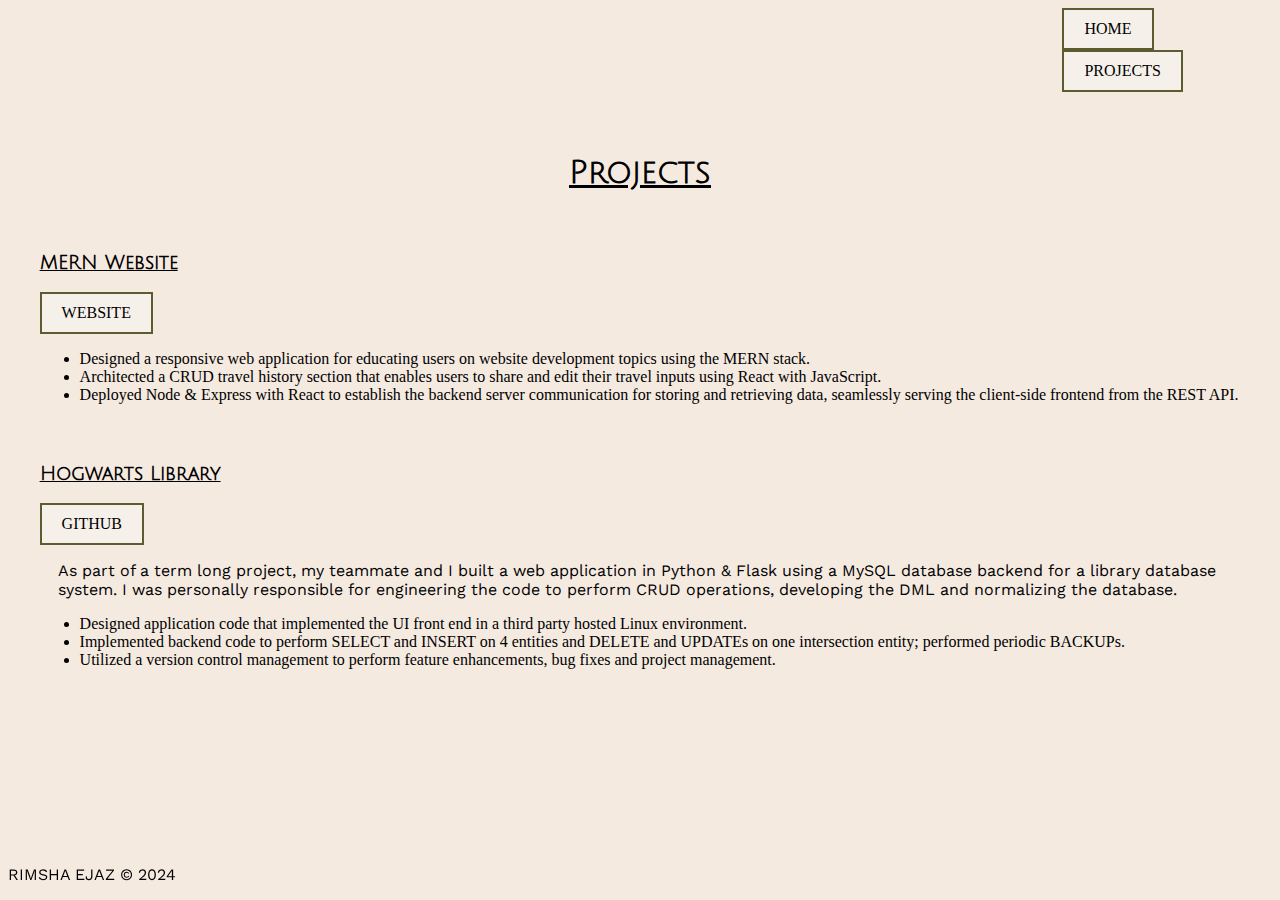
==== project.html @ baedec99 "Add files via upload" ====
<!DOCTYPE html>
<html>
  <head>
    <meta charset="utf-8" />
    <meta http-equiv="X-UA-Compatible" content="IE=edge" />
    <title>Rimsha Ejaz</title>
    <link rel="icon" href="images/favicon.ico">
    <meta name="viewport" content="width=device-width, initial-scale=1" />
    <link rel="stylesheet" type="text/css" media="screen" href="main.css" />
   

    <link rel="apple-touch-icon" sizes="180x180" href="/apple-touch-icon.png">
    <link rel="icon" type="image/png" sizes="32x32" href="/favicon-32x32.png">
    <link rel="icon" type="image/png" sizes="16x16" href="/favicon-16x16.png">
    <link rel="manifest" href="/site.webmanifest">
  </head>
  <body>
    <nav id="links" class="main-links">
      <a class="main-links" href="index.html">HOME</a>
      <a class="main-links" href="project.html" >PROJECTS</a>
    </nav>
    <header>
      <h1>Projects</h1>
    </header>
    <main>
      <section class="projects">
      <article class="mern">
        <h3>MERN Website</h3>
        <a class="project" href="https://learn-mern-with-rimsha.onrender.com/" target="_blank">WEBSITE</a>
        <p class="project">
          <ul>
            <li>
              Designed a responsive web application for educating users on 
              website development topics using the MERN stack.
            </li>
            <li>
              Architected a CRUD travel history section that enables users to share and edit their
              travel inputs using React with JavaScript.
            </li>
            <li>
              Deployed Node & Express with React to establish the backend server communication for storing and 
              retrieving data, seamlessly serving the client-side frontend from the REST API.
            </li>
          </ul> 
        </p>
      </article>
      <article class="hogwarts">
        <h3>Hogwarts Library</h3>
        <a class="project" href="https://github.com/rimshaejaz/Hogwarts_Library" target="_blank">GITHUB</a>
        <p class="project"> 
          As part of a term long project, my teammate and I built a web application in Python & Flask using a 
          MySQL database backend for a library database system. I was personally responsible for engineering 
          the code to perform CRUD operations, developing the DML and normalizing the database.
          <ul>
            <li>
              Designed application code that implemented the UI front end in a third party hosted Linux environment.
            </li>
            <li>
              Implemented backend code to perform SELECT and INSERT on 4 entities and DELETE and UPDATEs on one intersection 
              entity; performed periodic BACKUPs.
            </li>
            <li>
              Utilized a version control management to perform feature enhancements, bug fixes and project management.
            </li>
          </ul> 
        </p>
      </article>
      </section>
    </main>
    <footer id="footer" class="footer"><p>RIMSHA EJAZ &copy 2024</p></footer>
  </body>
</html>
---- main.css ----
/*  ===== MOBILE styles (reside at the top and are inherited by all devices) ===== */
/*  ===== See tablet, desktop, and print @media queries at the bottom. */


/*   ----- Imports  -----  */
  /* @import 'node_modules/modern-normalize/modern-normalize.css';  npm install modern-normalize  Resets elements for browser consistency.  https://www.npmjs.com/package/modern-normalize */         
  /* @import "component1.css";   Component-specific stylesheets, if any.   */
  /* @import url(//fonts.googleapis.com/css?family=Font+Name); Add fonts from a hosted services like Google Fonts.   */

  @import url('https://fonts.googleapis.com/css2?family=Julius+Sans+One&display=swap');
  @import url('https://fonts.googleapis.com/css2?family=Work+Sans&display=swap');
  /*   ----- Variables  -----  */
:root {
    --olive: #5d5c31;
    --white: #f6f0ea;
    --burgundy: #8C2B32;
    --black: #000000;
    --cream: #F5eae0;
  }
  
  /*  ----- Viewport ----- elements inherited by all remaining elements ----- */
  body {       /* Can alternatively define in html {}. */
    background-color: var(--cream);
    p {font-family: 'Work Sans', generic;}
    h1, h2, h3, h4, h5, h6, footer {font-family: 'Julius Sans One', generic;} /* Define with at least one font name and its related generic family name.*/
  }
  h1, h2{ 
    text-align: center;
    text-decoration: underline;
  }

  h3 {
    text-decoration: underline;
  }
  
  h2.intro{
    text-align: left;
    text-decoration: underline;
    margin-bottom: 2.5%;
    margin-left: 2%;
  }

  p.intro{
    margin-left: 10%;
    margin-right: 10%;
    text-align: center;
    line-height: 30px;
  }

  p.project {
    margin-left: 1.5%;
  }

  /*  ----- Page layout blocks -----  */
  header {
    margin-top: 5%;
  }

  article.contact-links {
    text-align: center;
    margin-top: 4%;
  }

  article.intro-para{
    margin-top: 5%;
    text-align: left;
  }

  article.hogwarts {
    margin-top: 5%;
  }

  section.projects {
    margin-top: 5%;
    margin-left: 2.5%;
    margin-right: 2.5%;
  }

  footer {
    position: fixed;
    bottom: 0;
    width: 100%;
  }

  
  /* ----- Anchors ----- Text links */
  a:link, a:visited {
    background-color: var(--white);
    color: #000000;
    border: 2px solid #5d5c31;
    padding: 10px 20px;
    text-align: center;
    text-decoration: none;
    display: inline-block;
  }
  
  a:hover, a:active {
    background-color: var(--olive);
    color: var(--white);
  }

  a.main-links{
    margin-left: 2.5%;
    margin-right: 2.5%;
  }

  a.contact {
    margin-left: 2.5%;
    margin-right: 2.5%;
  }


  
  /*  ----- Navigation & Footer -----   */
  nav.main-links {
    margin-left: 83%;
  }

  
  @keyframes App-logo {}
  
  /*   ===== TABLET  media query overrides mobile styles ===== */
  @media all and (min-width: 600px) {}
  
  /*   ===== DESKTOP  media query overrides mobile and tablet styles ===== */
  @media all and (min-width: 1080px) {}
  
  /*   ===== PRINT  media query overrides previous styles =====  */
  @media print {}
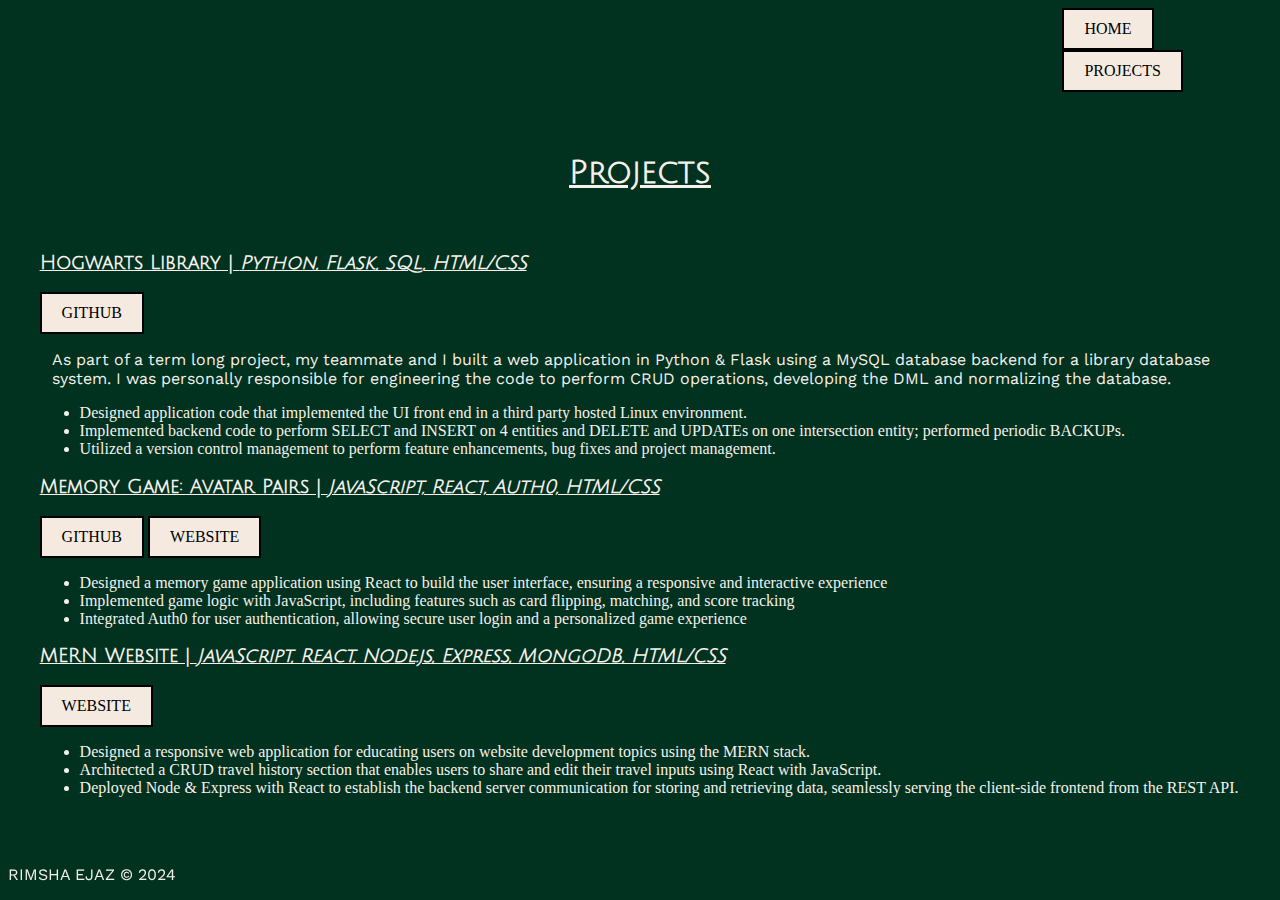
==== commit 7fd445c6: "Update project.html" ====
--- a/project.html
+++ b/project.html
@@ -24,52 +24,67 @@
     </header>
     <main>
       <section class="projects">
-      <article class="mern">
-        <h3>MERN Website</h3>
-        <a class="project" href="https://learn-mern-with-rimsha.onrender.com/" target="_blank">WEBSITE</a>
-        <p class="project">
-          <ul>
-            <li>
+        <article class="hogwarts">
+          <h3>Hogwarts Library | <i>Python, Flask, SQL, HTML/CSS</i></h3>
+          <a class="project" href="https://github.com/rimshaejaz/Hogwarts_Library" target="_blank">GITHUB</a>
+          <p class="project"> 
+            As part of a term long project, my teammate and I built a web application in Python & Flask using a 
+            MySQL database backend for a library database system. I was personally responsible for engineering 
+            the code to perform CRUD operations, developing the DML and normalizing the database.
+            <ul>
+              <li>
+                Designed application code that implemented the UI front end in a third party hosted Linux environment.
+              </li>
+              <li>
+                Implemented backend code to perform SELECT and INSERT on 4 entities and DELETE and UPDATEs on one intersection 
+                entity; performed periodic BACKUPs.
+              </li>
+              <li>
+                Utilized a version control management to perform feature enhancements, bug fixes and project management.
+              </li>
+            </ul> 
+          </p>
+        </article>
+        <article class="atla">
+          <h3>Memory Game: Avatar Pairs | <i>JavaScript, React, Auth0, HTML/CSS</i></h3>
+          <a class="project" href="https://github.com/rimshaejaz/memory-game" target="_blank">GITHUB</a>
+          <a class="project" href="https://atla-memory.onrender.com/" target="_blank">WEBSITE</a>
+          <p class="project"> 
+            <ul>
+              <li>
+                Designed a memory game application using React to build the user interface, ensuring a responsive and interactive experience
+              </li>
+              <li>
+                Implemented game logic with JavaScript, including features such as card flipping, matching, and score tracking
+              </li>
+              <li>
+                Integrated Auth0 for user authentication, allowing secure user login and a personalized game experience
+              </li>
+            </ul> 
+          </p>
+        </article>
+        <article class="mern">
+          <h3>MERN Website | <i>JavaScript, React, Node.js, Express, MongoDB, HTML/CSS</i></h3>
+          <a class="project" href="https://learn-mern-with-rimsha.onrender.com/" target="_blank">WEBSITE</a>
+          <p class="project">
+            <ul>
+              <li>
               Designed a responsive web application for educating users on 
               website development topics using the MERN stack.
-            </li>
-            <li>
+              </li>
+              <li>
               Architected a CRUD travel history section that enables users to share and edit their
               travel inputs using React with JavaScript.
-            </li>
-            <li>
+              </li>
+              <li>
               Deployed Node & Express with React to establish the backend server communication for storing and 
               retrieving data, seamlessly serving the client-side frontend from the REST API.
-            </li>
-          </ul> 
-        </p>
-      </article>
-      <article class="hogwarts">
-        <h3>Hogwarts Library</h3>
-        <a class="project" href="https://github.com/rimshaejaz/Hogwarts_Library" target="_blank">GITHUB</a>
-        <p class="project"> 
-          As part of a term long project, my teammate and I built a web application in Python & Flask using a 
-          MySQL database backend for a library database system. I was personally responsible for engineering 
-          the code to perform CRUD operations, developing the DML and normalizing the database.
-          <ul>
-            <li>
-              Designed application code that implemented the UI front end in a third party hosted Linux environment.
-            </li>
-            <li>
-              Implemented backend code to perform SELECT and INSERT on 4 entities and DELETE and UPDATEs on one intersection 
-              entity; performed periodic BACKUPs.
-            </li>
-            <li>
-              Utilized a version control management to perform feature enhancements, bug fixes and project management.
-            </li>
-          </ul> 
-        </p>
-      </article>
+              </li>
+            </ul> 
+          </p>
+        </article>
       </section>
     </main>
     <footer id="footer" class="footer"><p>RIMSHA EJAZ &copy 2024</p></footer>
   </body>
 </html>
-
-
-
--- a/main.css
+++ b/main.css
@@ -11,7 +11,7 @@
   @import url('https://fonts.googleapis.com/css2?family=Work+Sans&display=swap');
   /*   ----- Variables  -----  */
 :root {
-    --olive: #5d5c31;
+    --olive: #013220;
     --white: #f6f0ea;
     --burgundy: #8C2B32;
     --black: #000000;
@@ -20,9 +20,12 @@
   
   /*  ----- Viewport ----- elements inherited by all remaining elements ----- */
   body {       /* Can alternatively define in html {}. */
-    background-color: var(--cream);
+    background-color: var(--olive);
     p {font-family: 'Work Sans', generic;}
-    h1, h2, h3, h4, h5, h6, footer {font-family: 'Julius Sans One', generic;} /* Define with at least one font name and its related generic family name.*/
+    h1, h2, h3, h4, h5, h6, footer {
+      font-family: 'Julius Sans One', generic;
+      color: var(--white);
+    } 
   }
   h1, h2{ 
     text-align: center;
@@ -45,10 +48,16 @@
     margin-right: 10%;
     text-align: center;
     line-height: 30px;
+    color: var(--white);
   }
 
   p.project {
-    margin-left: 1.5%;
+    margin-left: 1%;
+    color: var(--white);
+  }
+
+  ul {
+    color: var(--white);
   }
 
   /*  ----- Page layout blocks -----  */
@@ -85,9 +94,9 @@
   
   /* ----- Anchors ----- Text links */
   a:link, a:visited {
-    background-color: var(--white);
+    background-color: var(--cream);
     color: #000000;
-    border: 2px solid #5d5c31;
+    border: 2px solid #000000;
     padding: 10px 20px;
     text-align: center;
     text-decoration: none;
@@ -95,8 +104,8 @@
   }
   
   a:hover, a:active {
-    background-color: var(--olive);
-    color: var(--white);
+    background-color: var(--burgundy);
+    color: var(--cream);
   }
 
   a.main-links{
@@ -126,4 +135,4 @@
   @media all and (min-width: 1080px) {}
   
   /*   ===== PRINT  media query overrides previous styles =====  */
-  @media print {}+  @media print {}
